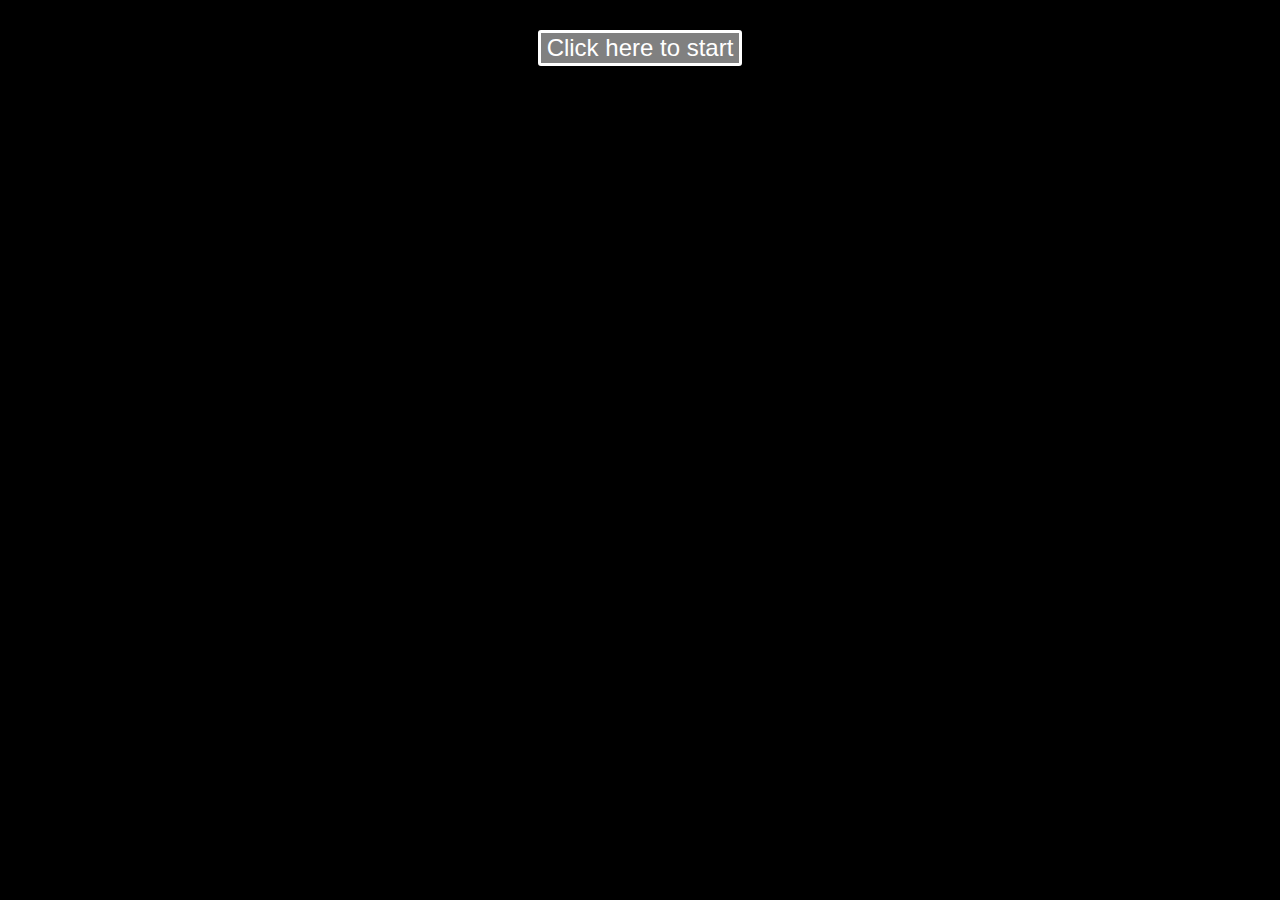
==== index.html @ f4af7b07 "First commit" ====
<!DOCTYPE html>
<html lang="en">
  <head>
    <meta charset="UTF-8" />
    <meta name="viewport" content="width=device-width, initial-scale=1.0" />
    <title>Shapes</title>
    <link rel="stylesheet" href="style.css" />
  </head>
  <body>
    <a href="Rectangles/index.html"><button>Click here to start</button></a>
  </body>
</html>
---- style.css ----
button {
  margin: 30px auto;
  display: block;
  font-size: 1.5em;
  font-family: "Franklin Gothic Medium", "Arial Narrow", Arial, sans-serif;
  border: 3px solid white;
  border-radius: 3px;
  color: white;
  background-color: grey;
}

a {
  text-decoration: none;
}

button:hover {
  cursor: pointer;
}

button:active {
  opacity: 50%;
}

body {
  background-color: black;
}
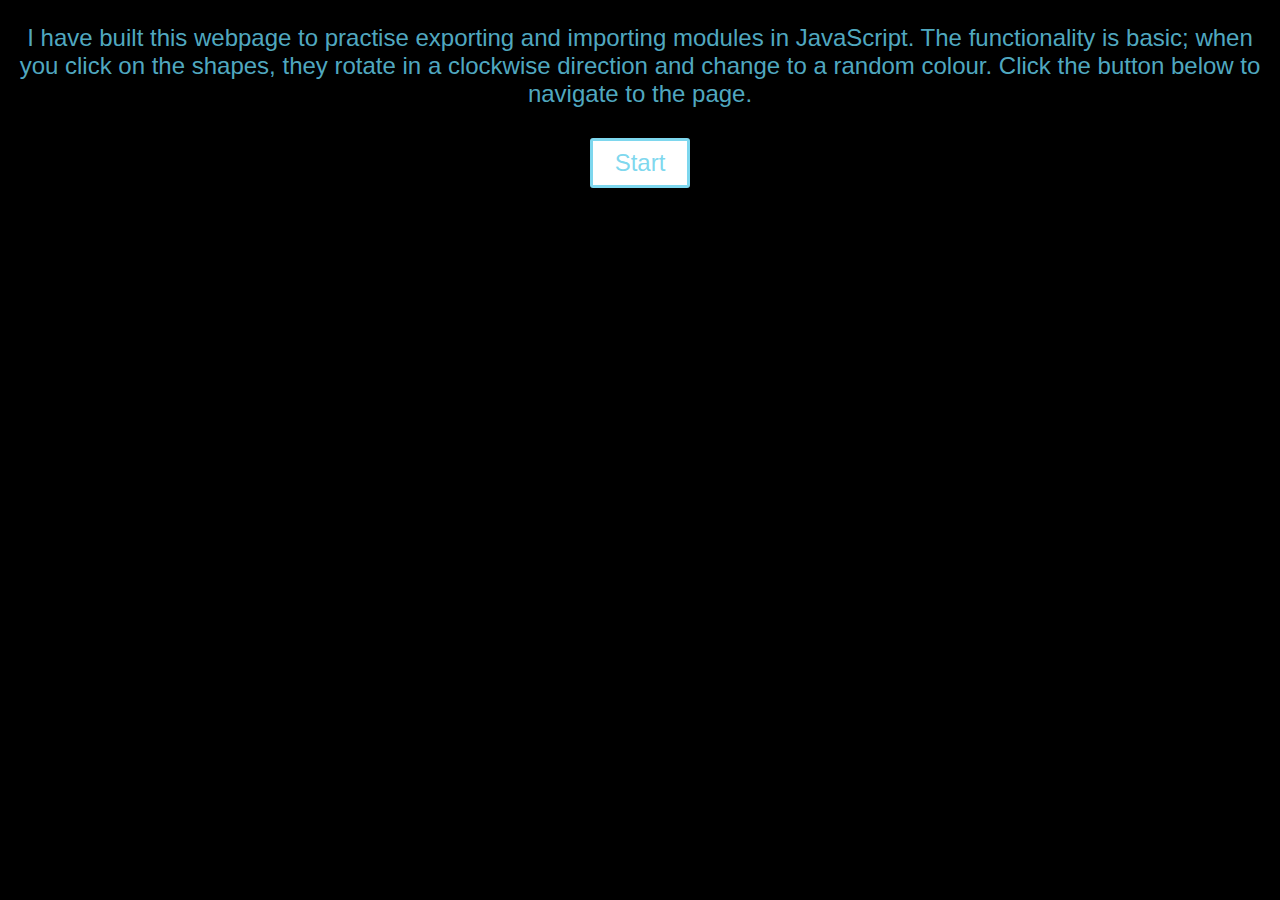
==== commit 0babbad3: "Update main index.html" ====
--- a/index.html
+++ b/index.html
@@ -7,6 +7,12 @@
     <link rel="stylesheet" href="style.css" />
   </head>
   <body>
-    <a href="Rectangles/index.html"><button>Click here to start</button></a>
+    <p>
+      I have built this webpage to practise exporting and importing modules in
+      JavaScript. The functionality is basic; when you click on the shapes, they
+      rotate in a clockwise direction and change to a random colour. Click the
+      button below to navigate to the page.
+    </p>
+    <a href="Rectangles/index.html"><button>Start</button></a>
   </body>
 </html>
--- a/style.css
+++ b/style.css
@@ -1,12 +1,24 @@
+* {
+  font-family: "Franklin Gothic Medium", "Arial Narrow", Arial, sans-serif;
+}
+
+p {
+  text-align: center;
+  font-size: 1.5em;
+  color: rgba(99, 207, 235, 0.829);
+}
+
 button {
+  height: 50px;
+  width: 100px;
   margin: 30px auto;
   display: block;
   font-size: 1.5em;
   font-family: "Franklin Gothic Medium", "Arial Narrow", Arial, sans-serif;
-  border: 3px solid white;
+  border: 3px solid rgba(99, 207, 235, 0.829);
   border-radius: 3px;
-  color: white;
-  background-color: grey;
+  color: rgba(99, 207, 235, 0.829);
+  background-color: white;
 }
 
 a {
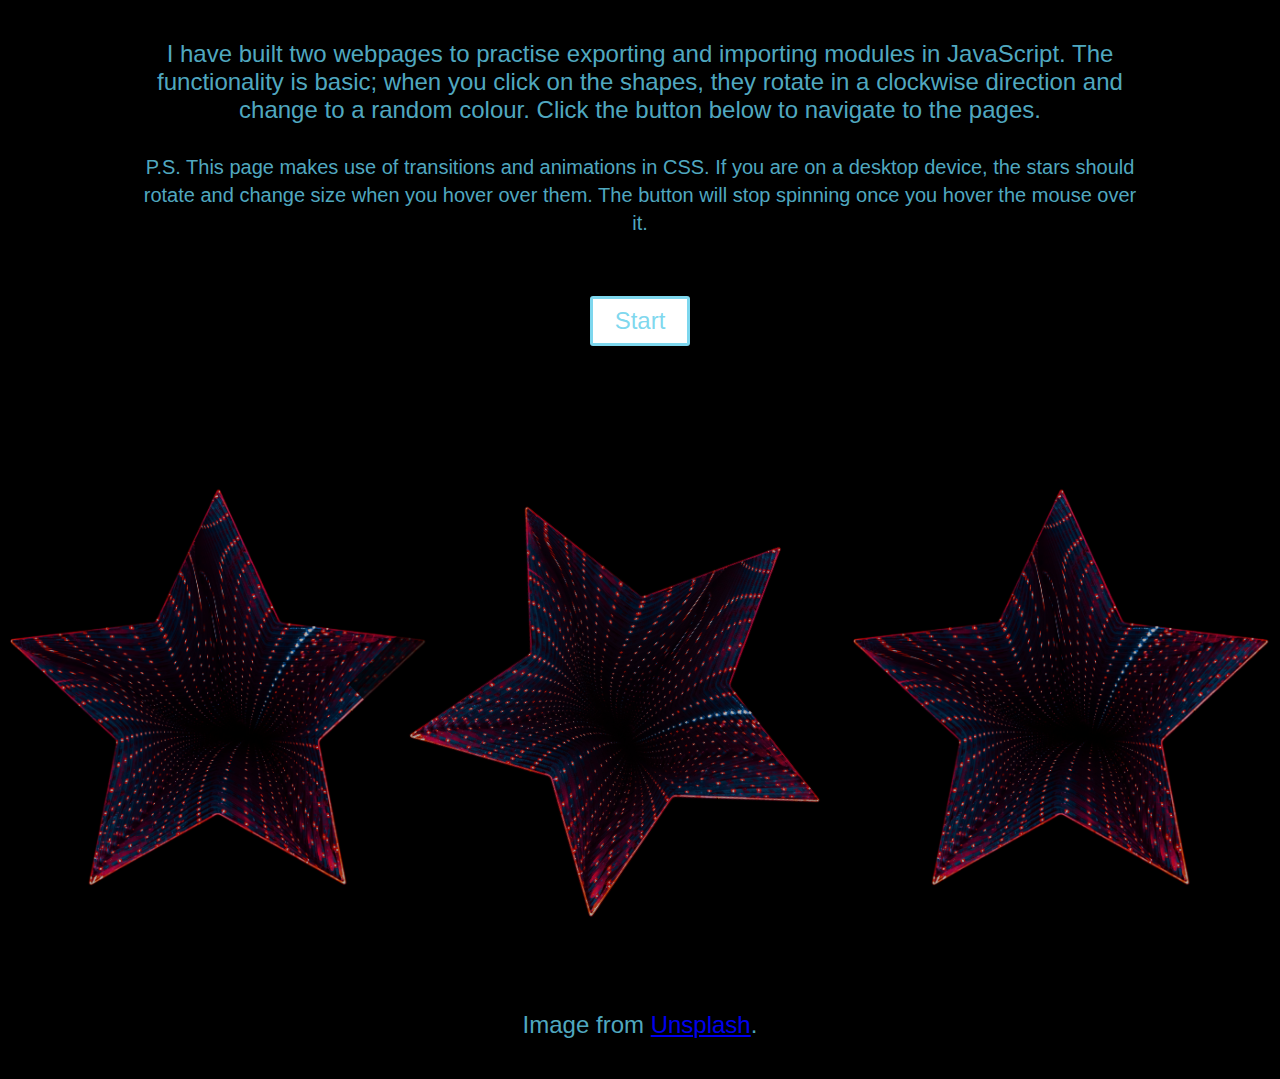
==== commit ccfc5743: "Add animations to index" ====
--- a/index.html
+++ b/index.html
@@ -7,12 +7,27 @@
     <link rel="stylesheet" href="style.css" />
   </head>
   <body>
-    <p>
-      I have built this webpage to practise exporting and importing modules in
-      JavaScript. The functionality is basic; when you click on the shapes, they
-      rotate in a clockwise direction and change to a random colour. Click the
-      button below to navigate to the page.
-    </p>
-    <a href="Rectangles/index.html"><button>Start</button></a>
+    <main>
+      <p>
+        I have built two webpages to practise exporting and importing modules in
+        JavaScript. The functionality is basic; when you click on the shapes,
+        they rotate in a clockwise direction and change to a random colour.
+        Click the button below to navigate to the pages. <br /><br /><span>
+          P.S. This page makes use of transitions and animations in CSS. If you
+          are on a desktop device, the stars should rotate and change size when
+          you hover over them. The button will stop spinning once you hover the
+          mouse over it.</span
+        >
+      </p>
+      <a href="Rectangles/index.html"><button>Start</button></a>
+      <div id="stars">
+        <img id="star1" src="Images/star.jpg" alt="A purple star" />
+        <img id="star2" src="Images/star.jpg" alt="A purple star" />
+        <img id="star3" src="Images/star.jpg" alt="A purple star" />
+      </div>
+    </main>
+    <footer>
+      <p>Image from <a href="https://unsplash.com/">Unsplash</a>.</p>
+    </footer>
   </body>
 </html>
--- a/style.css
+++ b/style.css
@@ -1,38 +1,114 @@
+@keyframes turn {
+  0% {
+    transform: scale(1) rotate(0deg);
+  }
+  50% {
+    transform: scale(2) rotate(360deg);
+  }
+  100% {
+    transform: scale(1) rotate(0deg);
+  }
+}
+
 * {
   font-family: "Franklin Gothic Medium", "Arial Narrow", Arial, sans-serif;
+}
+
+body {
+  background-color: black;
 }
 
 p {
   text-align: center;
   font-size: 1.5em;
   color: rgba(99, 207, 235, 0.829);
+  z-index: 1;
+  position: relative;
+  max-width: 1000px;
+  margin: 40px auto;
+}
+
+span {
+  font-size: smaller;
 }
 
 button {
   height: 50px;
   width: 100px;
-  margin: 30px auto;
   display: block;
+  margin: 60px auto;
   font-size: 1.5em;
   font-family: "Franklin Gothic Medium", "Arial Narrow", Arial, sans-serif;
   border: 3px solid rgba(99, 207, 235, 0.829);
   border-radius: 3px;
   color: rgba(99, 207, 235, 0.829);
   background-color: white;
+  z-index: 1;
+  position: relative;
+  animation-name: turn;
+  animation-duration: 4s;
+  animation-iteration-count: infinite;
+  animation-direction: alternate;
+  animation-play-state: playing;
+}
+
+button:hover {
+  cursor: pointer;
+  animation-name: turn;
+  animation-duration: 4s;
+  animation-iteration-count: infinite;
+  animation-direction: alternate;
+  animation-play-state: paused;
+}
+
+button:active {
+  opacity: 50%;
 }
 
 a {
   text-decoration: none;
 }
 
-button:hover {
-  cursor: pointer;
+#stars {
+  display: flex;
+  flex-wrap: wrap;
 }
 
-button:active {
-  opacity: 50%;
+img {
+  opacity: 70%;
+  display: block;
+  margin: 80px auto;
+  transition: all 4s;
 }
 
-body {
-  background-color: black;
+#star1 {
+  width: 33%;
+  height: auto;
 }
+
+#star2 {
+  width: 33%;
+  transform: rotate(45deg);
+}
+
+#star3 {
+  width: 33%;
+}
+
+img:hover,
+#star2:hover {
+  transform: scale(2) rotate(360deg);
+
+  /*animation-name: turn;
+  animation-duration: 4s;
+  animation-iteration-count: infinite;
+  animation-direction: alternate;*/
+}
+
+footer a {
+  text-decoration: underline;
+}
+
+footer a:hover {
+  text-decoration: none;
+}
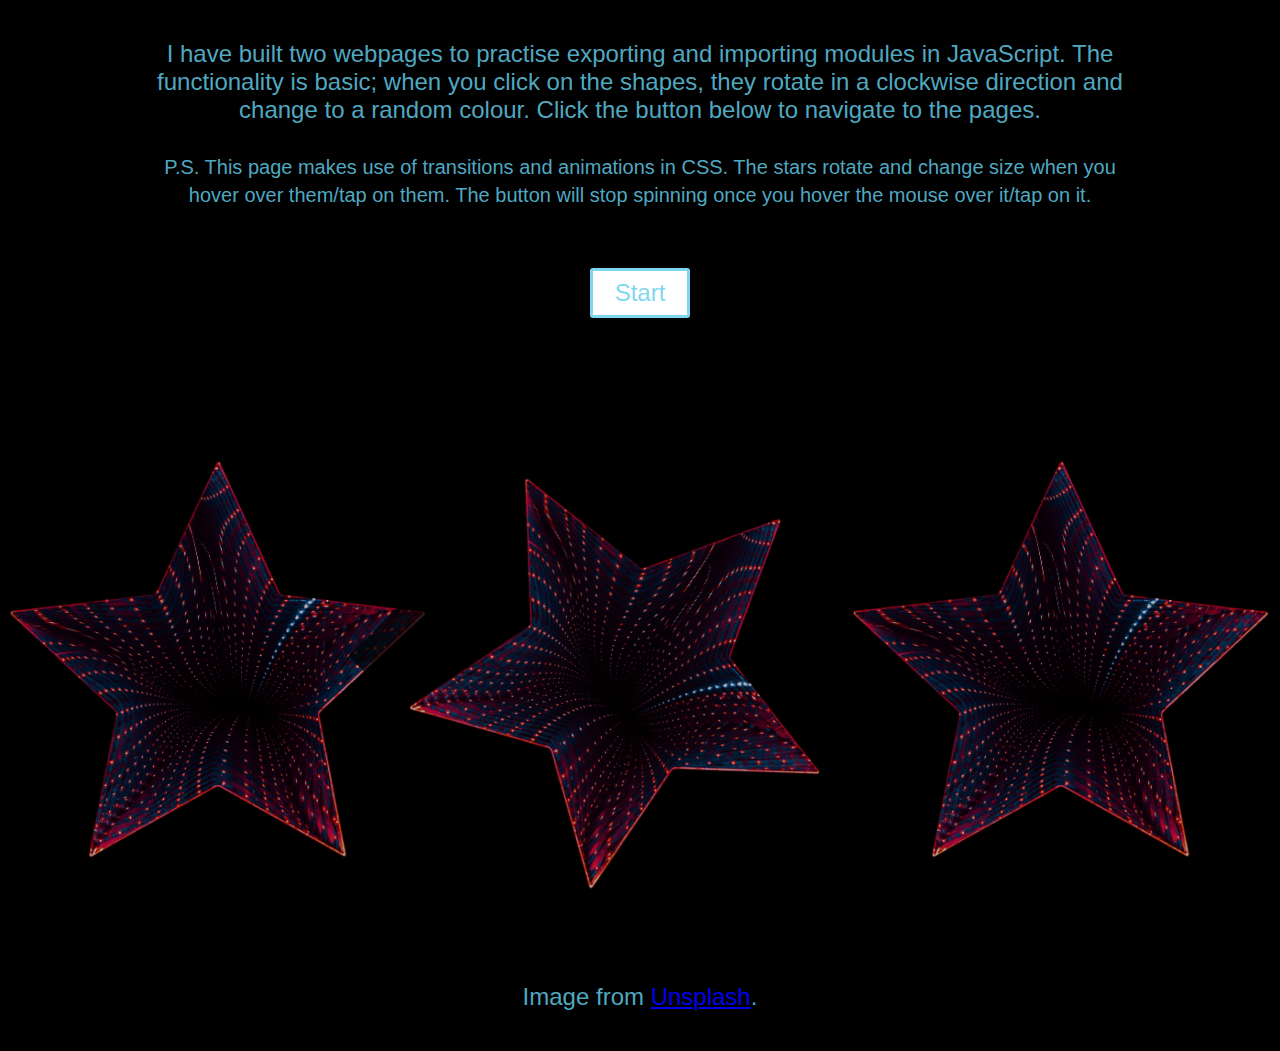
==== commit c86f291c: "Edit text" ====
--- a/index.html
+++ b/index.html
@@ -13,10 +13,10 @@
         JavaScript. The functionality is basic; when you click on the shapes,
         they rotate in a clockwise direction and change to a random colour.
         Click the button below to navigate to the pages. <br /><br /><span>
-          P.S. This page makes use of transitions and animations in CSS. If you
-          are on a desktop device, the stars should rotate and change size when
-          you hover over them. The button will stop spinning once you hover the
-          mouse over it.</span
+          P.S. This page makes use of transitions and animations in CSS. The
+          stars rotate and change size when you hover over them/tap on them. The
+          button will stop spinning once you hover the mouse over it/tap on
+          it.</span
         >
       </p>
       <a href="Rectangles/index.html"><button>Start</button></a>
--- a/style.css
+++ b/style.css
@@ -112,3 +112,9 @@
 footer a:hover {
   text-decoration: none;
 }
+
+@media only screen and (max-width: 550px) {
+  p {
+    font-size: 1em;
+  }
+}
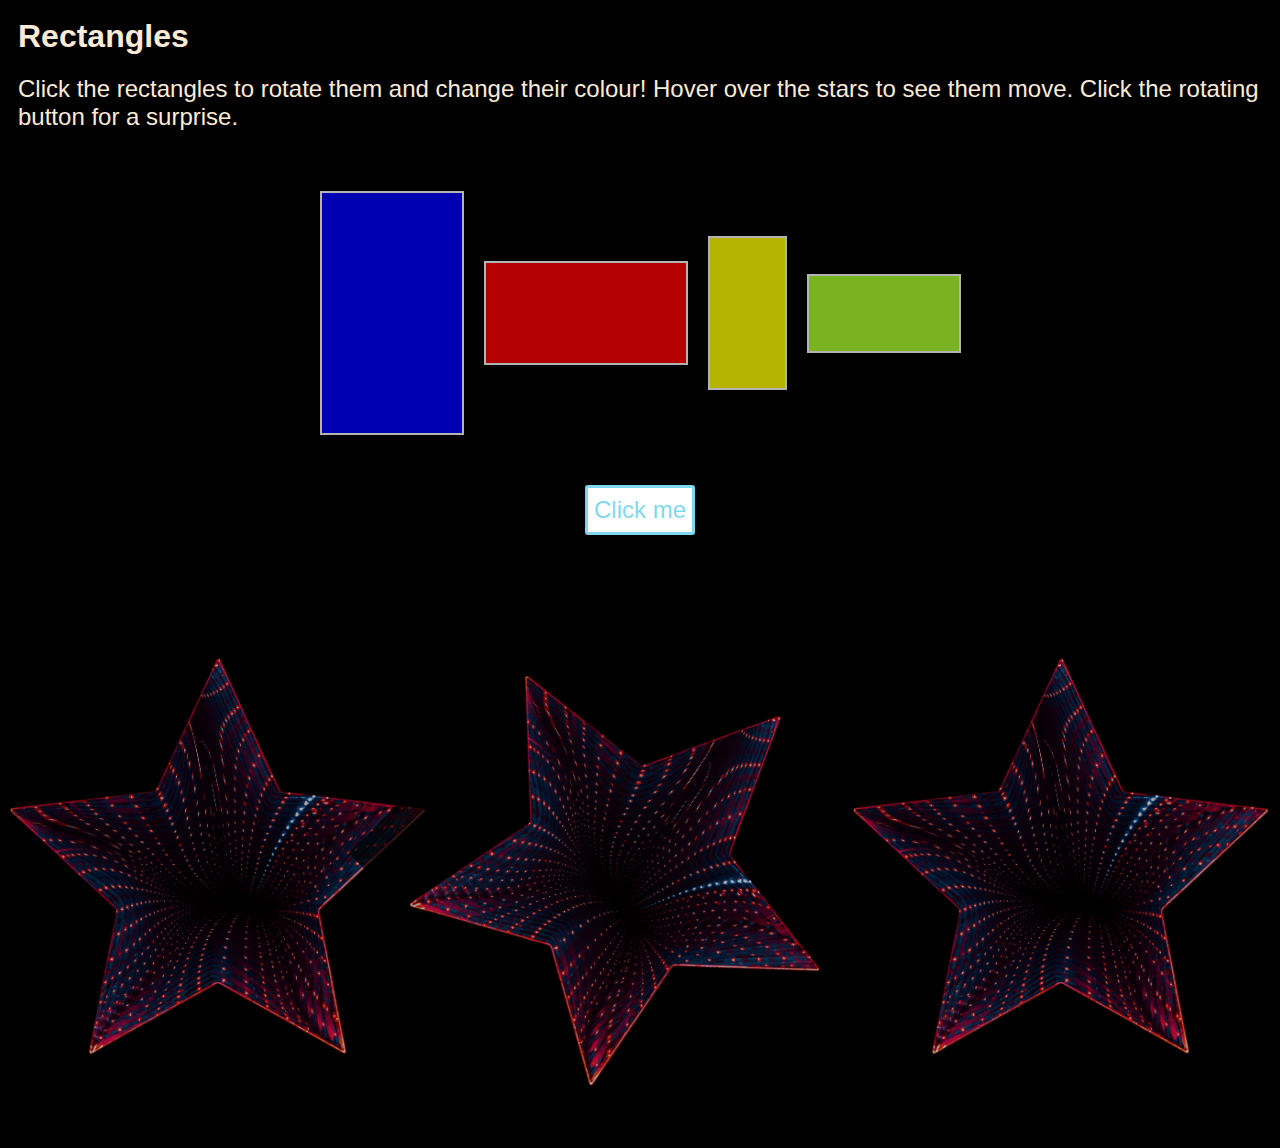
==== commit 158ed026: "Change folder system" ====
--- a/index.html
+++ b/index.html
@@ -3,31 +3,31 @@
   <head>
     <meta charset="UTF-8" />
     <meta name="viewport" content="width=device-width, initial-scale=1.0" />
-    <title>Shapes</title>
-    <link rel="stylesheet" href="style.css" />
+    <title>Rectangles</title>
+    <link rel="stylesheet" href="Resources/style.css" />
+    <script type="module" src="Resources/script-rectangles.js"></script>
   </head>
   <body>
+    <header>
+      <h1>Rectangles</h1>
+    </header>
     <main>
       <p>
-        I have built two webpages to practise exporting and importing modules in
-        JavaScript. The functionality is basic; when you click on the shapes,
-        they rotate in a clockwise direction and change to a random colour.
-        Click the button below to navigate to the pages. <br /><br /><span>
-          P.S. This page makes use of transitions and animations in CSS. The
-          stars rotate and change size when you hover over them/tap on them. The
-          button will stop spinning once you hover the mouse over it/tap on
-          it.</span
-        >
+        Click the rectangles to rotate them and change their colour! Hover over
+        the stars to see them move. Click the rotating button for a surprise.
       </p>
-      <a href="Rectangles/index.html"><button>Start</button></a>
+      <div id="all-rect">
+        <div id="rect-1"></div>
+        <div id="rect-2"></div>
+        <div id="rect-3"></div>
+        <div id="rect-4"></div>
+      </div>
+      <a href="squares.html"><button id="surprise-button">Click me</button></a>
       <div id="stars">
-        <img id="star1" src="Images/star.jpg" alt="A purple star" />
-        <img id="star2" src="Images/star.jpg" alt="A purple star" />
-        <img id="star3" src="Images/star.jpg" alt="A purple star" />
+        <img id="star1" src="Resources/Images/star.jpg" alt="A purple star" />
+        <img id="star2" src="Resources/Images/star.jpg" alt="A purple star" />
+        <img id="star3" src="Resources/Images/star.jpg" alt="A purple star" />
       </div>
     </main>
-    <footer>
-      <p>Image from <a href="https://unsplash.com/">Unsplash</a>.</p>
-    </footer>
   </body>
 </html>
--- a/Resources/style.css
+++ b/Resources/style.css
@@ -0,0 +1,321 @@
+@keyframes turn {
+  0% {
+    transform: scale(1) rotate(0deg);
+  }
+  50% {
+    transform: scale(2) rotate(360deg);
+  }
+  100% {
+    transform: scale(1) rotate(0deg);
+  }
+}
+
+* {
+  font-family: "Franklin Gothic Medium", "Arial Narrow", Arial, sans-serif;
+}
+
+body {
+  background-color: black;
+}
+
+header {
+  display: flex;
+  align-items: center;
+}
+
+h1,
+p {
+  margin: 10px;
+  color: antiquewhite;
+}
+
+button {
+  margin: 10px;
+  font-size: 1.5em;
+  color: rgba(99, 207, 235, 0.829);
+  background-color: white;
+  border: 2px solid rgba(99, 207, 235, 0.829);
+  border-radius: 2px;
+}
+
+button:hover {
+  cursor: pointer;
+  background-color: rgba(99, 207, 235, 0.829);
+  color: white;
+  border-color: white;
+}
+
+button:active {
+  opacity: 50%;
+}
+
+p {
+  font-size: 1.5em;
+  margin-bottom: 50px;
+}
+
+#all-rect {
+  display: flex;
+  flex-wrap: wrap;
+  flex-direction: row;
+  justify-content: center;
+  align-items: center;
+}
+
+#rect-1 {
+  width: 140px;
+  height: 240px;
+  background-color: blue;
+  margin: 10px;
+  opacity: 70%;
+  border: 2px solid white;
+}
+
+#rect-2 {
+  width: 200px;
+  height: 100px;
+  background-color: red;
+  margin: 10px;
+  opacity: 70%;
+  border: 2px solid white;
+}
+
+#rect-3 {
+  width: 75px;
+  height: 150px;
+  background-color: yellow;
+  margin: 10px;
+  opacity: 70%;
+  border: 2px solid white;
+}
+
+#rect-4 {
+  width: 150px;
+  height: 75px;
+  background-color: greenyellow;
+  margin: 10px;
+  opacity: 70%;
+  border: 2px solid white;
+}
+
+#all-sq {
+  display: flex;
+  flex-wrap: wrap;
+  flex-direction: row;
+  justify-content: center;
+  align-items: center;
+}
+
+#sq-1 {
+  width: 200px;
+  height: 200px;
+  background-color: orange;
+  margin: 10px;
+  opacity: 70%;
+  border: 2px solid white;
+}
+
+#sq-2 {
+  width: 300px;
+  height: 300px;
+  background-color: darkgreen;
+  margin: 10px;
+  opacity: 70%;
+  border: 2px solid white;
+}
+
+#sq-3 {
+  width: 350px;
+  height: 350px;
+  background-color: magenta;
+  margin: 10px;
+  opacity: 70%;
+  border: 2px solid white;
+}
+
+#sq-4 {
+  width: 150px;
+  height: 150px;
+  background-color: purple;
+  margin: 10px;
+  opacity: 70%;
+  border: 2px solid white;
+}
+
+#surprise-button {
+  height: 50px;
+  width: auto;
+  display: block;
+  margin: 40px auto;
+  font-size: 1.5em;
+  font-family: "Franklin Gothic Medium", "Arial Narrow", Arial, sans-serif;
+  border: 3px solid rgba(99, 207, 235, 0.829);
+  border-radius: 3px;
+  color: rgba(99, 207, 235, 0.829);
+  background-color: white;
+  z-index: 1;
+  position: relative;
+  animation-name: turn;
+  animation-duration: 4s;
+  animation-iteration-count: infinite;
+  animation-direction: alternate;
+  animation-play-state: playing;
+}
+
+#surprise-button:hover {
+  cursor: pointer;
+  background-color: rgba(99, 207, 235, 0.829);
+  color: white;
+  border-color: white;
+  animation-name: turn;
+  animation-duration: 4s;
+  animation-iteration-count: infinite;
+  animation-direction: alternate;
+  animation-play-state: paused;
+}
+
+#surprise-button:active {
+  opacity: 50%;
+}
+
+a {
+  text-decoration: none;
+}
+
+#stars {
+  display: flex;
+  flex-wrap: wrap;
+}
+
+img {
+  opacity: 70%;
+  display: block;
+  margin: 80px auto;
+  transition: all 4s;
+}
+
+#star1 {
+  width: 33%;
+  height: auto;
+}
+
+#star2 {
+  width: 33%;
+  transform: rotate(45deg);
+}
+
+#star3 {
+  width: 33%;
+}
+
+img:hover,
+#star2:hover {
+  transform: scale(2) rotate(360deg);
+}
+
+footer a {
+  text-decoration: underline;
+}
+
+footer a:hover {
+  text-decoration: none;
+}
+
+/*@media only screen and (max-width: 800px) {
+  #rect-1 {
+    width: 200px;
+    height: 400px;
+  }
+
+  #rect-2 {
+    width: 380px;
+    height: 170px;
+  }
+}*/
+
+/*@media only screen and (max-width: 660px) {
+  #rect-1 {
+    width: 200px;
+    height: 300px;
+  }
+
+  #rect-2 {
+    width: 330px;
+    height: 170px;
+  }
+}*/
+
+@media only screen and (max-width: 580px) {
+  #sq-2 {
+    width: 150px;
+    height: 150px;
+  }
+
+  #sq-3 {
+    width: 250px;
+    height: 250px;
+  }
+}
+
+@media only screen and (max-width: 530px) {
+  header {
+    display: flex;
+    flex-wrap: wrap;
+  }
+
+  p {
+    font-size: 1em;
+    margin-bottom: 30px;
+  }
+
+  button {
+    font-size: 1em;
+  }
+
+  #surprise-button {
+    height: 30px;
+    width: auto;
+    display: block;
+    margin: 40px auto;
+    font-size: 1em;
+  }
+
+  #rect-1 {
+    width: 50px;
+    height: 100px;
+  }
+
+  #rect-2 {
+    width: 80px;
+    height: 50px;
+  }
+
+  #rect-3 {
+    width: 100px;
+    height: 30px;
+  }
+
+  #rect-4 {
+    width: 300px;
+    height: 50px;
+  }
+
+  #sq-1 {
+    width: 80px;
+    height: 80px;
+  }
+
+  #sq-2 {
+    width: 70px;
+    height: 70px;
+  }
+  #sq-3 {
+    width: 30px;
+    height: 30px;
+  }
+
+  #sq-4 {
+    width: 55px;
+    height: 55px;
+  }
+}
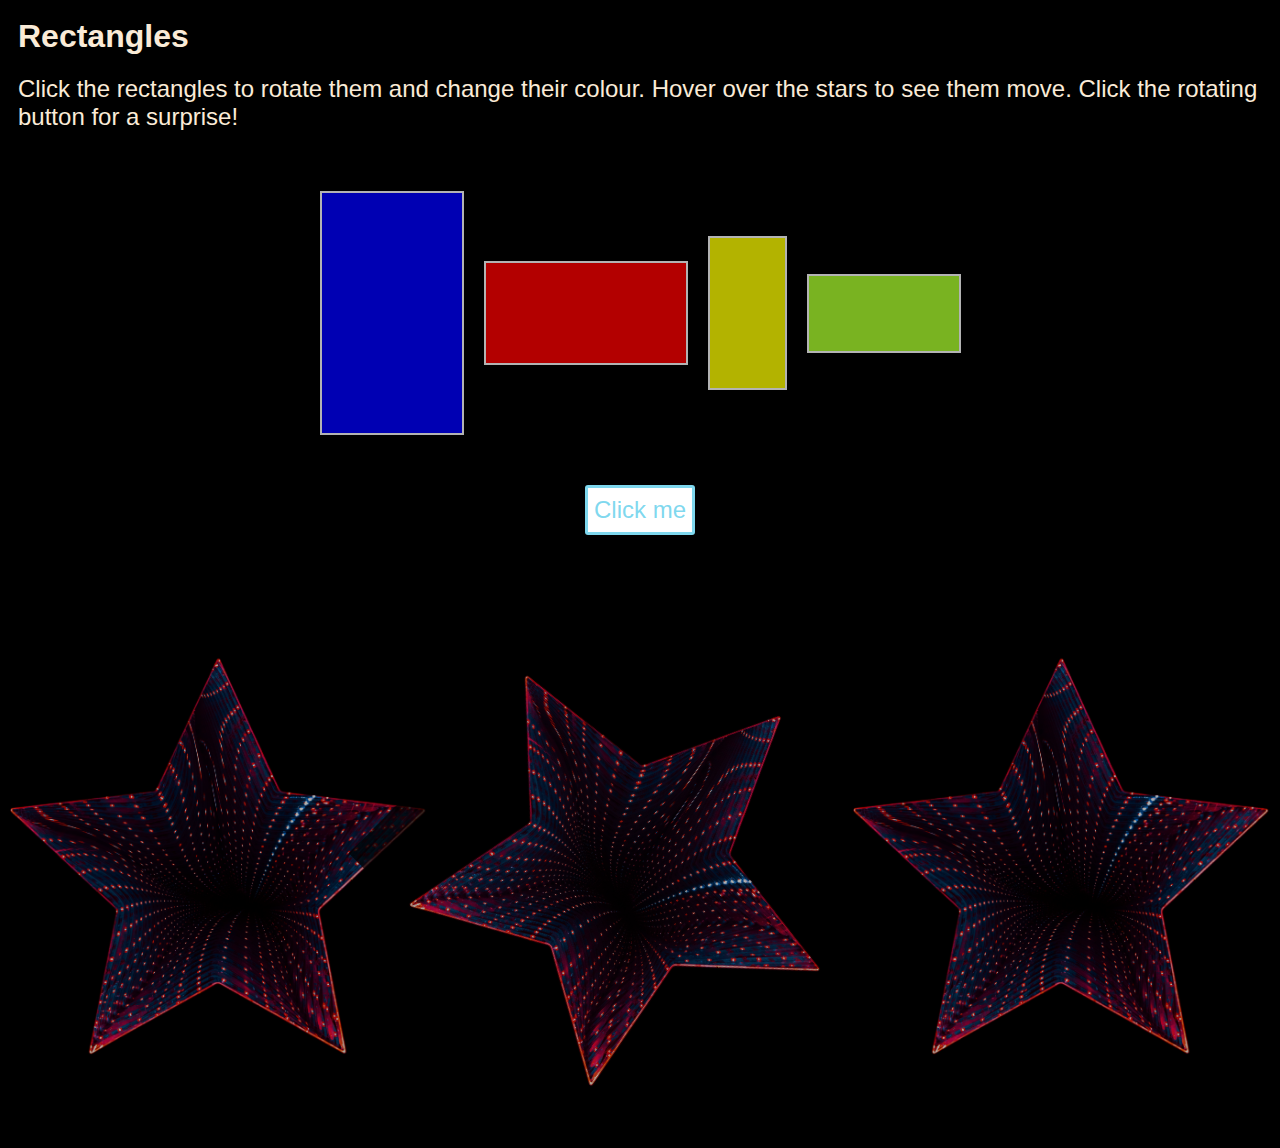
==== commit db7add1a: "Tweaks" ====
--- a/index.html
+++ b/index.html
@@ -13,8 +13,8 @@
     </header>
     <main>
       <p>
-        Click the rectangles to rotate them and change their colour! Hover over
-        the stars to see them move. Click the rotating button for a surprise.
+        Click the rectangles to rotate them and change their colour. Hover over
+        the stars to see them move. Click the rotating button for a surprise!
       </p>
       <div id="all-rect">
         <div id="rect-1"></div>
